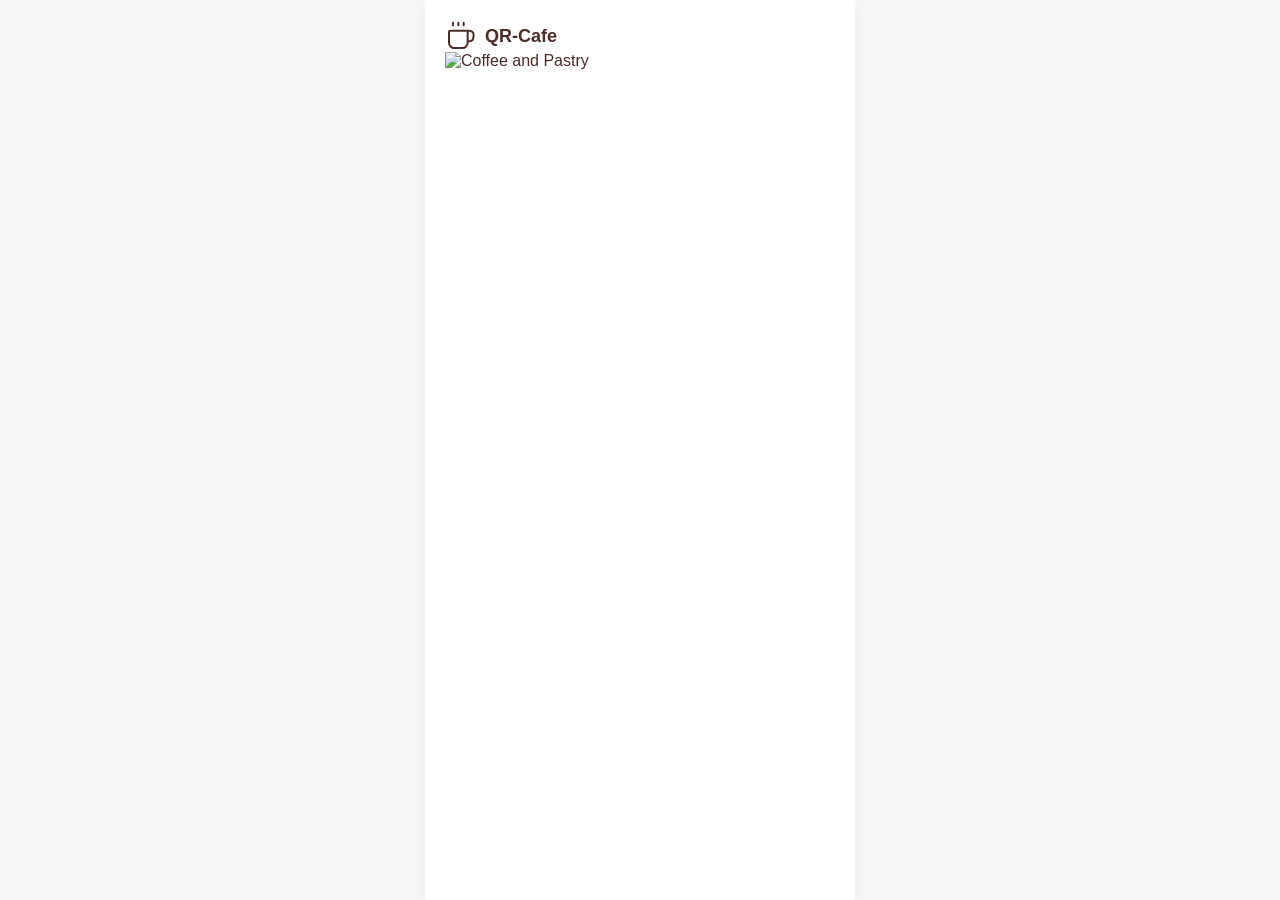
==== index.html @ 5e26c2ff "menambah index.html" ====
<!DOCTYPE html>
<html lang="id">
<head>
  <meta charset="UTF-8">
  <meta name="viewport" content="width=device-width, initial-scale=1.0">
  <meta http-equiv="refresh" content="0; url=welcome.html">
  <title>QR-Cafe</title>
</head>
<body>
  <p>Jika halaman tidak mengalihkan secara otomatis, <a href="welcome.html">klik di sini</a>.</p>
</body>
</html>
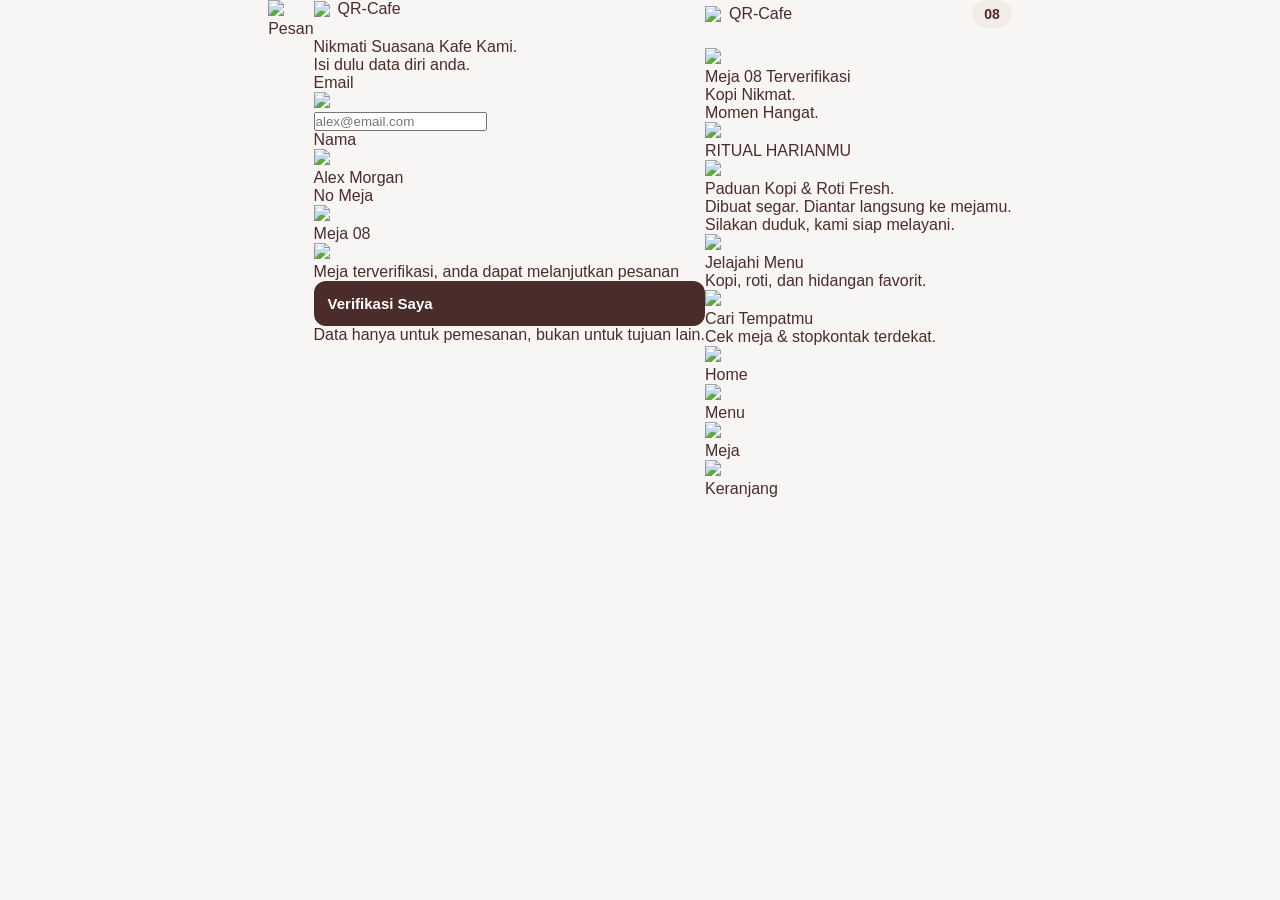
==== commit b2da573d: "Merancang Ulang" ====
--- a/index.html
+++ b/index.html
@@ -1,12 +1,85 @@
-<!DOCTYPE html>
-<html lang="id">
+
+    <!DOCTYPE html>
+<html>
 <head>
-  <meta charset="UTF-8">
-  <meta name="viewport" content="width=device-width, initial-scale=1.0">
-  <meta http-equiv="refresh" content="0; url=welcome.html">
-  <title>QR-Cafe</title>
+<meta name="viewport" content="width=device-width, initial-scale=1"/>
+<meta charset="utf-8" />
+<link rel="stylesheet" href="globals.css">
+<link rel="stylesheet" href="style.css">
 </head>
 <body>
-  <p>Jika halaman tidak mengalihkan secara otomatis, <a href="welcome.html">klik di sini</a>.</p>
+<div class="welcome" ><img class="welcome-content" src="img/welcome-content.png" />
+<div class="order-button" ><div class="button-label" >Pesan</div></div></div>
 </body>
 </html>
+
+
+    <!DOCTYPE html>
+<html>
+<head>
+<meta name="viewport" content="width=device-width, initial-scale=1"/>
+<meta charset="utf-8" />
+<link rel="stylesheet" href="globals.css">
+<link rel="stylesheet" href="style.css">
+</head>
+<body>
+<div class="login-and" ><div class="verification-content" ><header class="header" ><div class="brand" ><img class="coffee-mark" src="img/coffee-mark.svg" />
+<div class="app-logo" >QR-Cafe</div></div></header>
+<div class="div" ><div class="title" >Nikmati Suasana Kafe Kami.</div>
+<p class="description" >Isi dulu data diri anda.</p></div>
+<div class="div-2" ><div class="div" ><label class="field-label" for="input-1">Email</label>
+<div class="input" ><div class="vector-wrapper" ><img class="vector" src="img/vector.svg" /></div>
+<input class="value" placeholder="alex@email.com" type="email" id="input-1" /></div></div>
+<div class="div" ><div class="field-label" >Nama</div>
+<div class="input" ><div class="vector-wrapper" ><img class="img" src="img/image.svg" /></div>
+<div class="text-wrapper" >Alex Morgan</div></div></div>
+<div class="div" ><div class="field-label" >No Meja</div>
+<div class="input-2" ><div class="vector-wrapper" ><img class="vector-2" src="img/vector-2.svg" /></div>
+<div class="text-wrapper" >Meja 08</div></div></div></div>
+<div class="table-note" ><div class="circle-check" ><img class="vector-3" src="img/vector-3.svg" /></div>
+<p class="supporting-message" >Meja terverifikasi, anda dapat melanjutkan pesanan</p></div></div>
+<div class="div-2" ><div class="primary-action" ><div class="action-label" >Verifikasi Saya</div></div>
+<p class="privacy-note" >Data hanya untuk pemesanan, bukan untuk tujuan lain.</p></div></div>
+</body>
+</html>
+
+
+    <!DOCTYPE html>
+<html>
+<head>
+<meta name="viewport" content="width=device-width, initial-scale=1"/>
+<meta charset="utf-8" />
+<link rel="stylesheet" href="globals.css">
+<link rel="stylesheet" href="style.css">
+</head>
+<body>
+<div class="home-landing" ><div class="home-content" ><header class="header" ><div class="brand" ><img class="coffee-mark" src="img/coffee-mark.svg" />
+<div class="app-logo" >QR-Cafe</div></div>
+<div class="table-badge" ><div class="table" >08</div></div></header>
+<div class="div" ><div class="status-badge" ><div class="check" ><img class="vector" src="img/vector-4.svg" /></div>
+<div class="status" >Meja 08 Terverifikasi</div></div>
+<div class="title" >Kopi Nikmat. <br/>Momen Hangat.</div></div>
+<div class="hero-promo-banner" ><img class="coffee-and-pastry" src="img/coffee-and-pastry.png" />
+<div class="promo-message" ><div class="promo-heading" ><div class="eyebrow" >RITUAL HARIANMU</div>
+<div class="arrow-up-right" ><img class="img" src="img/vector-6.svg" /></div></div>
+<p class="offer-title" >Paduan Kopi &amp; Roti Fresh.</p>
+<p class="offer-detail" >Dibuat segar. Diantar langsung ke mejamu.</p></div></div>
+<div class="div" ><p class="section-title" >Silakan duduk, kami siap melayani.</p>
+<div class="feature-cards" ><div class="quick-feature" ><div class="vector-wrapper" ><img class="vector-2" src="img/vector.svg" /></div>
+<div class="text-wrapper" >Jelajahi Menu</div>
+<p class="description" >Kopi, roti, dan hidangan favorit.</p></div>
+<div class="quick-feature" ><div class="vector-wrapper" ><img class="vector-3" src="img/vector-2.svg" /></div>
+<div class="text-wrapper" >Cari Tempatmu</div>
+<p class="description" >Cek meja &amp; stopkontak terdekat.</p></div></div></div></div>
+<div class="navigation" ><div class="navigation-item" ><div class="img-wrapper" ><img class="vector-4" src="img/image.svg" /></div>
+<div class="label" >Home</div></div>
+<div class="navigation-item" ><div class="img-wrapper" ><img class="vector-4" src="img/vector-7.svg" /></div>
+<div class="label-2" >Menu</div></div>
+<div class="navigation-item" ><div class="img-wrapper" ><img class="vector-5" src="img/vector-3.svg" /></div>
+<div class="label-2" >Meja</div></div>
+<div class="navigation-item" ><div class="img-wrapper" ><img class="vector-4" src="img/vector-5.svg" /></div>
+<div class="label-2" >Keranjang</div></div></div></div>
+</body>
+</html>
+
+
--- a/style.css
+++ b/style.css
@@ -0,0 +1,422 @@
+/* ==========================================================================
+   1. RESET & BASE STYLES
+   ========================================================================== */
+* {
+  box-sizing: border-box;
+  margin: 0;
+  padding: 0;
+}
+
+body {
+  font-family: 'Inter', -apple-system, BlinkMacSystemFont, "Segoe UI", Roboto, Helvetica, Arial, sans-serif;
+  background-color: #F8F6F4;
+  color: #4A2C2A;
+  display: flex;
+  justify-content: center;
+  align-items: flex-start;
+  min-height: 100vh;
+  padding: 0;
+}
+
+/* Container utama berukuran mobile/responsive */
+.welcome-container,
+.login-container,
+.menu-catalog,
+.product-customization-sheet,
+.seat-and-outlet-map,
+.checkout-container,
+.order-confirmation {
+  width: 100%;
+  max-width: 430px;
+  background-color: #FFFFFF;
+  min-height: 100vh;
+  padding: 20px;
+  position: relative;
+  box-shadow: 0 4px 20px rgba(0, 0, 0, 0.05);
+  display: flex;
+  flex-direction: column;
+}
+
+/* ==========================================================================
+   2. HEADER & BRANDING
+   ========================================================================== */
+.header {
+  display: flex;
+  justify-content: space-between;
+  align-items: center;
+  margin-bottom: 20px;
+}
+
+.brand {
+  display: flex;
+  align-items: center;
+  gap: 8px;
+}
+
+.brand-title,
+.brand-text {
+  font-size: 18px;
+  font-weight: 700;
+  color: #4A2C2A;
+}
+
+.table-badge {
+  background-color: #F2ECE7;
+  padding: 6px 12px;
+  border-radius: 20px;
+  font-weight: 700;
+  font-size: 14px;
+  color: #4A2C2A;
+}
+
+/* ==========================================================================
+   3. INTRODUCTION & HEADING
+   ========================================================================== */
+.introduction {
+  margin-bottom: 20px;
+}
+
+.intro-title,
+.intro-heading {
+  font-size: 22px;
+  font-weight: 700;
+  color: #4A2C2A;
+  margin-bottom: 4px;
+  display: block;
+}
+
+.intro-subtitle,
+.intro-subheading {
+  font-size: 14px;
+  font-weight: 400;
+  color: #756C65;
+  margin: 0;
+  line-height: 1.4;
+}
+
+/* ==========================================================================
+   4. FILTER TAGS & CATEGORIES
+   ========================================================================== */
+.dietary-filters {
+  display: flex;
+  gap: 8px;
+  margin-bottom: 24px;
+  overflow-x: auto;
+  padding-bottom: 4px;
+}
+
+.dietary-tag {
+  background-color: #F8F6F4;
+  padding: 8px 16px;
+  border-radius: 20px;
+  font-size: 13px;
+  font-weight: 500;
+  color: #756C65;
+  cursor: pointer;
+  white-space: nowrap;
+}
+
+.dietary-tag.active {
+  background-color: #4A2C2A;
+  color: #FFFFFF;
+}
+
+/* ==========================================================================
+   5. MENU CATALOG & PRODUCT CARDS
+   ========================================================================== */
+.section-heading {
+  display: flex;
+  justify-content: space-between;
+  align-items: center;
+  margin-bottom: 16px;
+}
+
+.heading-title {
+  font-size: 18px;
+  font-weight: 700;
+  color: #4A2C2A;
+  margin: 0;
+}
+
+.heading-count {
+  font-size: 13px;
+  color: #756C65;
+}
+
+.product-grid {
+  display: flex;
+  flex-direction: column;
+  gap: 16px;
+}
+
+.product-row {
+  display: flex;
+  gap: 16px;
+}
+
+.product-card {
+  flex: 1;
+  background-color: #FFFFFF;
+  border: 1px solid #EFEAE6;
+  border-radius: 16px;
+  padding: 12px;
+  display: flex;
+  flex-direction: column;
+  justify-content: space-between;
+}
+
+.product-image {
+  width: 100%;
+  height: 110px;
+  object-fit: cover;
+  border-radius: 12px;
+  margin-bottom: 8px;
+}
+
+.product-title {
+  font-size: 14px;
+  font-weight: 700;
+  color: #4A2C2A;
+  display: block;
+}
+
+.product-desc {
+  font-size: 12px;
+  color: #756C65;
+  display: block;
+  margin-bottom: 12px;
+}
+
+.purchase-row {
+  display: flex;
+  justify-content: space-between;
+  align-items: center;
+}
+
+.product-price {
+  font-size: 14px;
+  font-weight: 700;
+  color: #4A2C2A;
+}
+
+.add-btn {
+  background-color: #4A2C2A;
+  color: #FFFFFF;
+  padding: 6px 12px;
+  border-radius: 12px;
+  font-size: 12px;
+  font-weight: 600;
+  cursor: pointer;
+}
+
+/* ==========================================================================
+   6. SEAT & OUTLET MAP (FLOORPLAN)
+   ========================================================================== */
+.map-legend {
+  display: flex;
+  gap: 16px;
+  margin-bottom: 16px;
+  font-size: 12px;
+  color: #756C65;
+  align-items: center;
+}
+
+.legend-item {
+  display: flex;
+  align-items: center;
+  gap: 6px;
+}
+
+.legend-dot {
+  width: 10px;
+  height: 10px;
+  border-radius: 50%;
+  display: inline-block;
+}
+
+.available-dot { background-color: #66B715; }
+.occupied-dot { background-color: #D93838; }
+
+.floorplan {
+  background-color: #F8F6F4;
+  border-radius: 16px;
+  padding: 20px;
+  margin-bottom: 20px;
+  position: relative;
+}
+
+.coffee-bar {
+  background-color: #E6DFD8;
+  padding: 10px;
+  text-align: center;
+  border-radius: 8px;
+  font-size: 11px;
+  font-weight: 700;
+  letter-spacing: 0.5px;
+  color: #756C65;
+  margin-bottom: 24px;
+}
+
+.table-row {
+  display: flex;
+  justify-content: space-around;
+  margin-bottom: 20px;
+}
+
+.cafe-table {
+  display: flex;
+  align-items: center;
+  gap: 4px;
+}
+
+.table-select {
+  width: 40px;
+  height: 40px;
+  border-radius: 8px;
+  display: flex;
+  justify-content: center;
+  align-items: center;
+  font-weight: 700;
+  font-size: 13px;
+}
+
+.table-select.available { background-color: #E2F3D4; color: #38660C; }
+.table-select.occupied { background-color: #FCDCDC; color: #9E1F1F; }
+.table-select.selected { background-color: #4A2C2A; color: #FFFFFF; }
+
+.chair {
+  width: 6px;
+  height: 18px;
+  background-color: #D3C9BE;
+  border-radius: 3px;
+  display: inline-block;
+}
+
+.entrance-text {
+  display: block;
+  text-align: center;
+  font-size: 11px;
+  font-weight: 700;
+  color: #A39990;
+  margin-top: 16px;
+}
+
+/* ==========================================================================
+   7. RECEIPT & ORDER CONFIRMATION
+   ========================================================================== */
+.order-success {
+  text-align: center;
+  margin: 20px 0;
+}
+
+.success-icon {
+  margin-bottom: 12px;
+}
+
+.success-title {
+  font-size: 18px;
+  font-weight: 700;
+  color: #4A2C2A;
+  margin-bottom: 4px;
+}
+
+.success-subtitle {
+  font-size: 13px;
+  color: #756C65;
+}
+
+.receipt {
+  background-color: #F8F6F4;
+  border-radius: 16px;
+  padding: 16px;
+  margin-bottom: 20px;
+}
+
+.receipt-heading {
+  display: flex;
+  justify-content: space-between;
+  align-items: center;
+}
+
+.receipt-title {
+  font-weight: 700;
+  font-size: 14px;
+}
+
+.order-id {
+  font-size: 12px;
+  color: #756C65;
+  display: block;
+}
+
+.divider {
+  height: 1px;
+  background-color: #E6DFD8;
+  margin: 12px 0;
+}
+
+.price-line {
+  display: flex;
+  justify-content: space-between;
+  font-size: 13px;
+  margin-bottom: 8px;
+}
+
+.total-label { font-weight: 700; font-size: 15px; }
+.total-value { font-weight: 700; font-size: 15px; color: #4A2C2A; }
+
+.preparation-note {
+  display: flex;
+  align-items: center;
+  gap: 8px;
+  background-color: #FFF9F2;
+  border: 1px solid #FFE2C2;
+  padding: 12px;
+  border-radius: 12px;
+  font-size: 12px;
+  color: #8A5A2B;
+  margin-bottom: 20px;
+}
+
+/* ==========================================================================
+   8. BUTTONS & NAVIGATION BAR
+   ========================================================================== */
+.primary-action,
+.submit-btn {
+  width: 100%;
+  background-color: #4A2C2A;
+  color: #FFFFFF;
+  border: none;
+  padding: 14px;
+  border-radius: 12px;
+  font-weight: 700;
+  font-size: 15px;
+  cursor: pointer;
+  margin-top: auto;
+}
+
+.navigation-bar {
+  position: sticky;
+  bottom: 0;
+  background-color: #FFFFFF;
+  border-top: 1px solid #EFEAE6;
+  display: flex;
+  justify-content: space-around;
+  padding: 12px 0;
+  margin-top: auto;
+}
+
+.nav-item {
+  display: flex;
+  flex-direction: column;
+  align-items: center;
+  gap: 4px;
+  font-size: 11px;
+  color: #756C65;
+  cursor: pointer;
+}
+
+.nav-item.active {
+  color: #4A2C2A;
+  font-weight: 700;
+}
--- a/style.css
+++ b/style.css
@@ -0,0 +1,422 @@
+/* ==========================================================================
+   1. RESET & BASE STYLES
+   ========================================================================== */
+* {
+  box-sizing: border-box;
+  margin: 0;
+  padding: 0;
+}
+
+body {
+  font-family: 'Inter', -apple-system, BlinkMacSystemFont, "Segoe UI", Roboto, Helvetica, Arial, sans-serif;
+  background-color: #F8F6F4;
+  color: #4A2C2A;
+  display: flex;
+  justify-content: center;
+  align-items: flex-start;
+  min-height: 100vh;
+  padding: 0;
+}
+
+/* Container utama berukuran mobile/responsive */
+.welcome-container,
+.login-container,
+.menu-catalog,
+.product-customization-sheet,
+.seat-and-outlet-map,
+.checkout-container,
+.order-confirmation {
+  width: 100%;
+  max-width: 430px;
+  background-color: #FFFFFF;
+  min-height: 100vh;
+  padding: 20px;
+  position: relative;
+  box-shadow: 0 4px 20px rgba(0, 0, 0, 0.05);
+  display: flex;
+  flex-direction: column;
+}
+
+/* ==========================================================================
+   2. HEADER & BRANDING
+   ========================================================================== */
+.header {
+  display: flex;
+  justify-content: space-between;
+  align-items: center;
+  margin-bottom: 20px;
+}
+
+.brand {
+  display: flex;
+  align-items: center;
+  gap: 8px;
+}
+
+.brand-title,
+.brand-text {
+  font-size: 18px;
+  font-weight: 700;
+  color: #4A2C2A;
+}
+
+.table-badge {
+  background-color: #F2ECE7;
+  padding: 6px 12px;
+  border-radius: 20px;
+  font-weight: 700;
+  font-size: 14px;
+  color: #4A2C2A;
+}
+
+/* ==========================================================================
+   3. INTRODUCTION & HEADING
+   ========================================================================== */
+.introduction {
+  margin-bottom: 20px;
+}
+
+.intro-title,
+.intro-heading {
+  font-size: 22px;
+  font-weight: 700;
+  color: #4A2C2A;
+  margin-bottom: 4px;
+  display: block;
+}
+
+.intro-subtitle,
+.intro-subheading {
+  font-size: 14px;
+  font-weight: 400;
+  color: #756C65;
+  margin: 0;
+  line-height: 1.4;
+}
+
+/* ==========================================================================
+   4. FILTER TAGS & CATEGORIES
+   ========================================================================== */
+.dietary-filters {
+  display: flex;
+  gap: 8px;
+  margin-bottom: 24px;
+  overflow-x: auto;
+  padding-bottom: 4px;
+}
+
+.dietary-tag {
+  background-color: #F8F6F4;
+  padding: 8px 16px;
+  border-radius: 20px;
+  font-size: 13px;
+  font-weight: 500;
+  color: #756C65;
+  cursor: pointer;
+  white-space: nowrap;
+}
+
+.dietary-tag.active {
+  background-color: #4A2C2A;
+  color: #FFFFFF;
+}
+
+/* ==========================================================================
+   5. MENU CATALOG & PRODUCT CARDS
+   ========================================================================== */
+.section-heading {
+  display: flex;
+  justify-content: space-between;
+  align-items: center;
+  margin-bottom: 16px;
+}
+
+.heading-title {
+  font-size: 18px;
+  font-weight: 700;
+  color: #4A2C2A;
+  margin: 0;
+}
+
+.heading-count {
+  font-size: 13px;
+  color: #756C65;
+}
+
+.product-grid {
+  display: flex;
+  flex-direction: column;
+  gap: 16px;
+}
+
+.product-row {
+  display: flex;
+  gap: 16px;
+}
+
+.product-card {
+  flex: 1;
+  background-color: #FFFFFF;
+  border: 1px solid #EFEAE6;
+  border-radius: 16px;
+  padding: 12px;
+  display: flex;
+  flex-direction: column;
+  justify-content: space-between;
+}
+
+.product-image {
+  width: 100%;
+  height: 110px;
+  object-fit: cover;
+  border-radius: 12px;
+  margin-bottom: 8px;
+}
+
+.product-title {
+  font-size: 14px;
+  font-weight: 700;
+  color: #4A2C2A;
+  display: block;
+}
+
+.product-desc {
+  font-size: 12px;
+  color: #756C65;
+  display: block;
+  margin-bottom: 12px;
+}
+
+.purchase-row {
+  display: flex;
+  justify-content: space-between;
+  align-items: center;
+}
+
+.product-price {
+  font-size: 14px;
+  font-weight: 700;
+  color: #4A2C2A;
+}
+
+.add-btn {
+  background-color: #4A2C2A;
+  color: #FFFFFF;
+  padding: 6px 12px;
+  border-radius: 12px;
+  font-size: 12px;
+  font-weight: 600;
+  cursor: pointer;
+}
+
+/* ==========================================================================
+   6. SEAT & OUTLET MAP (FLOORPLAN)
+   ========================================================================== */
+.map-legend {
+  display: flex;
+  gap: 16px;
+  margin-bottom: 16px;
+  font-size: 12px;
+  color: #756C65;
+  align-items: center;
+}
+
+.legend-item {
+  display: flex;
+  align-items: center;
+  gap: 6px;
+}
+
+.legend-dot {
+  width: 10px;
+  height: 10px;
+  border-radius: 50%;
+  display: inline-block;
+}
+
+.available-dot { background-color: #66B715; }
+.occupied-dot { background-color: #D93838; }
+
+.floorplan {
+  background-color: #F8F6F4;
+  border-radius: 16px;
+  padding: 20px;
+  margin-bottom: 20px;
+  position: relative;
+}
+
+.coffee-bar {
+  background-color: #E6DFD8;
+  padding: 10px;
+  text-align: center;
+  border-radius: 8px;
+  font-size: 11px;
+  font-weight: 700;
+  letter-spacing: 0.5px;
+  color: #756C65;
+  margin-bottom: 24px;
+}
+
+.table-row {
+  display: flex;
+  justify-content: space-around;
+  margin-bottom: 20px;
+}
+
+.cafe-table {
+  display: flex;
+  align-items: center;
+  gap: 4px;
+}
+
+.table-select {
+  width: 40px;
+  height: 40px;
+  border-radius: 8px;
+  display: flex;
+  justify-content: center;
+  align-items: center;
+  font-weight: 700;
+  font-size: 13px;
+}
+
+.table-select.available { background-color: #E2F3D4; color: #38660C; }
+.table-select.occupied { background-color: #FCDCDC; color: #9E1F1F; }
+.table-select.selected { background-color: #4A2C2A; color: #FFFFFF; }
+
+.chair {
+  width: 6px;
+  height: 18px;
+  background-color: #D3C9BE;
+  border-radius: 3px;
+  display: inline-block;
+}
+
+.entrance-text {
+  display: block;
+  text-align: center;
+  font-size: 11px;
+  font-weight: 700;
+  color: #A39990;
+  margin-top: 16px;
+}
+
+/* ==========================================================================
+   7. RECEIPT & ORDER CONFIRMATION
+   ========================================================================== */
+.order-success {
+  text-align: center;
+  margin: 20px 0;
+}
+
+.success-icon {
+  margin-bottom: 12px;
+}
+
+.success-title {
+  font-size: 18px;
+  font-weight: 700;
+  color: #4A2C2A;
+  margin-bottom: 4px;
+}
+
+.success-subtitle {
+  font-size: 13px;
+  color: #756C65;
+}
+
+.receipt {
+  background-color: #F8F6F4;
+  border-radius: 16px;
+  padding: 16px;
+  margin-bottom: 20px;
+}
+
+.receipt-heading {
+  display: flex;
+  justify-content: space-between;
+  align-items: center;
+}
+
+.receipt-title {
+  font-weight: 700;
+  font-size: 14px;
+}
+
+.order-id {
+  font-size: 12px;
+  color: #756C65;
+  display: block;
+}
+
+.divider {
+  height: 1px;
+  background-color: #E6DFD8;
+  margin: 12px 0;
+}
+
+.price-line {
+  display: flex;
+  justify-content: space-between;
+  font-size: 13px;
+  margin-bottom: 8px;
+}
+
+.total-label { font-weight: 700; font-size: 15px; }
+.total-value { font-weight: 700; font-size: 15px; color: #4A2C2A; }
+
+.preparation-note {
+  display: flex;
+  align-items: center;
+  gap: 8px;
+  background-color: #FFF9F2;
+  border: 1px solid #FFE2C2;
+  padding: 12px;
+  border-radius: 12px;
+  font-size: 12px;
+  color: #8A5A2B;
+  margin-bottom: 20px;
+}
+
+/* ==========================================================================
+   8. BUTTONS & NAVIGATION BAR
+   ========================================================================== */
+.primary-action,
+.submit-btn {
+  width: 100%;
+  background-color: #4A2C2A;
+  color: #FFFFFF;
+  border: none;
+  padding: 14px;
+  border-radius: 12px;
+  font-weight: 700;
+  font-size: 15px;
+  cursor: pointer;
+  margin-top: auto;
+}
+
+.navigation-bar {
+  position: sticky;
+  bottom: 0;
+  background-color: #FFFFFF;
+  border-top: 1px solid #EFEAE6;
+  display: flex;
+  justify-content: space-around;
+  padding: 12px 0;
+  margin-top: auto;
+}
+
+.nav-item {
+  display: flex;
+  flex-direction: column;
+  align-items: center;
+  gap: 4px;
+  font-size: 11px;
+  color: #756C65;
+  cursor: pointer;
+}
+
+.nav-item.active {
+  color: #4A2C2A;
+  font-weight: 700;
+}
--- a/style.css
+++ b/style.css
@@ -0,0 +1,422 @@
+/* ==========================================================================
+   1. RESET & BASE STYLES
+   ========================================================================== */
+* {
+  box-sizing: border-box;
+  margin: 0;
+  padding: 0;
+}
+
+body {
+  font-family: 'Inter', -apple-system, BlinkMacSystemFont, "Segoe UI", Roboto, Helvetica, Arial, sans-serif;
+  background-color: #F8F6F4;
+  color: #4A2C2A;
+  display: flex;
+  justify-content: center;
+  align-items: flex-start;
+  min-height: 100vh;
+  padding: 0;
+}
+
+/* Container utama berukuran mobile/responsive */
+.welcome-container,
+.login-container,
+.menu-catalog,
+.product-customization-sheet,
+.seat-and-outlet-map,
+.checkout-container,
+.order-confirmation {
+  width: 100%;
+  max-width: 430px;
+  background-color: #FFFFFF;
+  min-height: 100vh;
+  padding: 20px;
+  position: relative;
+  box-shadow: 0 4px 20px rgba(0, 0, 0, 0.05);
+  display: flex;
+  flex-direction: column;
+}
+
+/* ==========================================================================
+   2. HEADER & BRANDING
+   ========================================================================== */
+.header {
+  display: flex;
+  justify-content: space-between;
+  align-items: center;
+  margin-bottom: 20px;
+}
+
+.brand {
+  display: flex;
+  align-items: center;
+  gap: 8px;
+}
+
+.brand-title,
+.brand-text {
+  font-size: 18px;
+  font-weight: 700;
+  color: #4A2C2A;
+}
+
+.table-badge {
+  background-color: #F2ECE7;
+  padding: 6px 12px;
+  border-radius: 20px;
+  font-weight: 700;
+  font-size: 14px;
+  color: #4A2C2A;
+}
+
+/* ==========================================================================
+   3. INTRODUCTION & HEADING
+   ========================================================================== */
+.introduction {
+  margin-bottom: 20px;
+}
+
+.intro-title,
+.intro-heading {
+  font-size: 22px;
+  font-weight: 700;
+  color: #4A2C2A;
+  margin-bottom: 4px;
+  display: block;
+}
+
+.intro-subtitle,
+.intro-subheading {
+  font-size: 14px;
+  font-weight: 400;
+  color: #756C65;
+  margin: 0;
+  line-height: 1.4;
+}
+
+/* ==========================================================================
+   4. FILTER TAGS & CATEGORIES
+   ========================================================================== */
+.dietary-filters {
+  display: flex;
+  gap: 8px;
+  margin-bottom: 24px;
+  overflow-x: auto;
+  padding-bottom: 4px;
+}
+
+.dietary-tag {
+  background-color: #F8F6F4;
+  padding: 8px 16px;
+  border-radius: 20px;
+  font-size: 13px;
+  font-weight: 500;
+  color: #756C65;
+  cursor: pointer;
+  white-space: nowrap;
+}
+
+.dietary-tag.active {
+  background-color: #4A2C2A;
+  color: #FFFFFF;
+}
+
+/* ==========================================================================
+   5. MENU CATALOG & PRODUCT CARDS
+   ========================================================================== */
+.section-heading {
+  display: flex;
+  justify-content: space-between;
+  align-items: center;
+  margin-bottom: 16px;
+}
+
+.heading-title {
+  font-size: 18px;
+  font-weight: 700;
+  color: #4A2C2A;
+  margin: 0;
+}
+
+.heading-count {
+  font-size: 13px;
+  color: #756C65;
+}
+
+.product-grid {
+  display: flex;
+  flex-direction: column;
+  gap: 16px;
+}
+
+.product-row {
+  display: flex;
+  gap: 16px;
+}
+
+.product-card {
+  flex: 1;
+  background-color: #FFFFFF;
+  border: 1px solid #EFEAE6;
+  border-radius: 16px;
+  padding: 12px;
+  display: flex;
+  flex-direction: column;
+  justify-content: space-between;
+}
+
+.product-image {
+  width: 100%;
+  height: 110px;
+  object-fit: cover;
+  border-radius: 12px;
+  margin-bottom: 8px;
+}
+
+.product-title {
+  font-size: 14px;
+  font-weight: 700;
+  color: #4A2C2A;
+  display: block;
+}
+
+.product-desc {
+  font-size: 12px;
+  color: #756C65;
+  display: block;
+  margin-bottom: 12px;
+}
+
+.purchase-row {
+  display: flex;
+  justify-content: space-between;
+  align-items: center;
+}
+
+.product-price {
+  font-size: 14px;
+  font-weight: 700;
+  color: #4A2C2A;
+}
+
+.add-btn {
+  background-color: #4A2C2A;
+  color: #FFFFFF;
+  padding: 6px 12px;
+  border-radius: 12px;
+  font-size: 12px;
+  font-weight: 600;
+  cursor: pointer;
+}
+
+/* ==========================================================================
+   6. SEAT & OUTLET MAP (FLOORPLAN)
+   ========================================================================== */
+.map-legend {
+  display: flex;
+  gap: 16px;
+  margin-bottom: 16px;
+  font-size: 12px;
+  color: #756C65;
+  align-items: center;
+}
+
+.legend-item {
+  display: flex;
+  align-items: center;
+  gap: 6px;
+}
+
+.legend-dot {
+  width: 10px;
+  height: 10px;
+  border-radius: 50%;
+  display: inline-block;
+}
+
+.available-dot { background-color: #66B715; }
+.occupied-dot { background-color: #D93838; }
+
+.floorplan {
+  background-color: #F8F6F4;
+  border-radius: 16px;
+  padding: 20px;
+  margin-bottom: 20px;
+  position: relative;
+}
+
+.coffee-bar {
+  background-color: #E6DFD8;
+  padding: 10px;
+  text-align: center;
+  border-radius: 8px;
+  font-size: 11px;
+  font-weight: 700;
+  letter-spacing: 0.5px;
+  color: #756C65;
+  margin-bottom: 24px;
+}
+
+.table-row {
+  display: flex;
+  justify-content: space-around;
+  margin-bottom: 20px;
+}
+
+.cafe-table {
+  display: flex;
+  align-items: center;
+  gap: 4px;
+}
+
+.table-select {
+  width: 40px;
+  height: 40px;
+  border-radius: 8px;
+  display: flex;
+  justify-content: center;
+  align-items: center;
+  font-weight: 700;
+  font-size: 13px;
+}
+
+.table-select.available { background-color: #E2F3D4; color: #38660C; }
+.table-select.occupied { background-color: #FCDCDC; color: #9E1F1F; }
+.table-select.selected { background-color: #4A2C2A; color: #FFFFFF; }
+
+.chair {
+  width: 6px;
+  height: 18px;
+  background-color: #D3C9BE;
+  border-radius: 3px;
+  display: inline-block;
+}
+
+.entrance-text {
+  display: block;
+  text-align: center;
+  font-size: 11px;
+  font-weight: 700;
+  color: #A39990;
+  margin-top: 16px;
+}
+
+/* ==========================================================================
+   7. RECEIPT & ORDER CONFIRMATION
+   ========================================================================== */
+.order-success {
+  text-align: center;
+  margin: 20px 0;
+}
+
+.success-icon {
+  margin-bottom: 12px;
+}
+
+.success-title {
+  font-size: 18px;
+  font-weight: 700;
+  color: #4A2C2A;
+  margin-bottom: 4px;
+}
+
+.success-subtitle {
+  font-size: 13px;
+  color: #756C65;
+}
+
+.receipt {
+  background-color: #F8F6F4;
+  border-radius: 16px;
+  padding: 16px;
+  margin-bottom: 20px;
+}
+
+.receipt-heading {
+  display: flex;
+  justify-content: space-between;
+  align-items: center;
+}
+
+.receipt-title {
+  font-weight: 700;
+  font-size: 14px;
+}
+
+.order-id {
+  font-size: 12px;
+  color: #756C65;
+  display: block;
+}
+
+.divider {
+  height: 1px;
+  background-color: #E6DFD8;
+  margin: 12px 0;
+}
+
+.price-line {
+  display: flex;
+  justify-content: space-between;
+  font-size: 13px;
+  margin-bottom: 8px;
+}
+
+.total-label { font-weight: 700; font-size: 15px; }
+.total-value { font-weight: 700; font-size: 15px; color: #4A2C2A; }
+
+.preparation-note {
+  display: flex;
+  align-items: center;
+  gap: 8px;
+  background-color: #FFF9F2;
+  border: 1px solid #FFE2C2;
+  padding: 12px;
+  border-radius: 12px;
+  font-size: 12px;
+  color: #8A5A2B;
+  margin-bottom: 20px;
+}
+
+/* ==========================================================================
+   8. BUTTONS & NAVIGATION BAR
+   ========================================================================== */
+.primary-action,
+.submit-btn {
+  width: 100%;
+  background-color: #4A2C2A;
+  color: #FFFFFF;
+  border: none;
+  padding: 14px;
+  border-radius: 12px;
+  font-weight: 700;
+  font-size: 15px;
+  cursor: pointer;
+  margin-top: auto;
+}
+
+.navigation-bar {
+  position: sticky;
+  bottom: 0;
+  background-color: #FFFFFF;
+  border-top: 1px solid #EFEAE6;
+  display: flex;
+  justify-content: space-around;
+  padding: 12px 0;
+  margin-top: auto;
+}
+
+.nav-item {
+  display: flex;
+  flex-direction: column;
+  align-items: center;
+  gap: 4px;
+  font-size: 11px;
+  color: #756C65;
+  cursor: pointer;
+}
+
+.nav-item.active {
+  color: #4A2C2A;
+  font-weight: 700;
+}
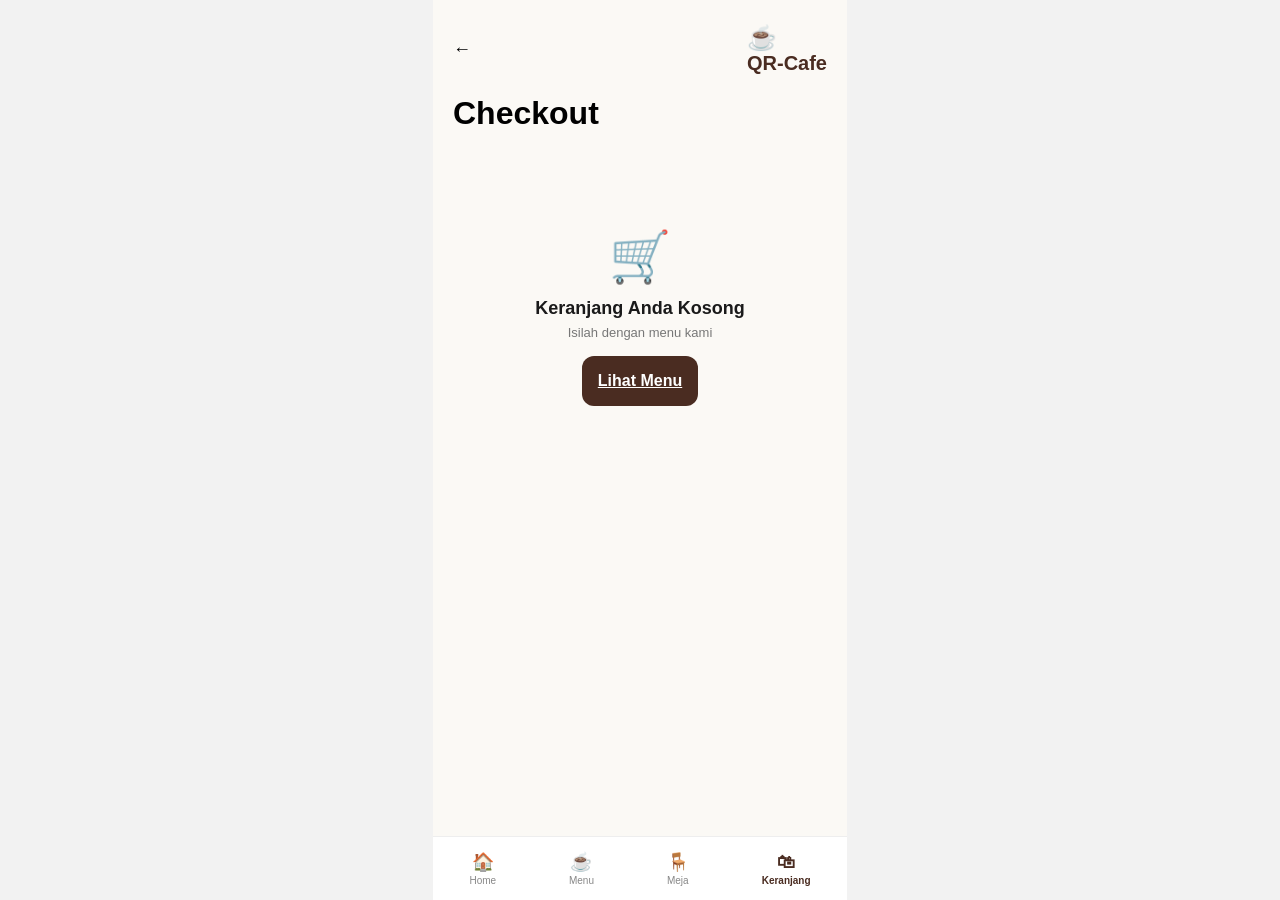
==== commit 33aee96c: "feat: update logika aplikasi dan data dinamis" ====
--- a/index.html
+++ b/index.html
@@ -1,85 +1,86 @@
+<!DOCTYPE html>
+<html lang="id">
+<head>
+  <meta charset="UTF-8">
+  <meta name="viewport" content="width=device-width, initial-scale=1.0">
+  <title>QR-Cafe - Checkout</title>
+  <link rel="stylesheet" href="style.css">
+</head>
+<body class="mobile-body">
+  <div class="mobile-container checkout-container">
+    <header class="top-bar">
+      <button class="back-link" onclick="history.back()">←</button>
+      <div class="brand inline">
+        <span class="logo-icon">☕</span>
+        <h2>QR-Cafe</h2>
+      </div>
+    </header>
 
-    <!DOCTYPE html>
-<html>
-<head>
-<meta name="viewport" content="width=device-width, initial-scale=1"/>
-<meta charset="utf-8" />
-<link rel="stylesheet" href="globals.css">
-<link rel="stylesheet" href="style.css">
-</head>
-<body>
-<div class="welcome" ><img class="welcome-content" src="img/welcome-content.png" />
-<div class="order-button" ><div class="button-label" >Pesan</div></div></div>
+    <main class="content-area">
+      <div class="checkout-header">
+        <div>
+          <h1>Checkout</h1>
+          <p class="subtitle" id="checkout-user-sub"></p>
+        </div>
+      </div>
+
+      <div id="cart-empty" class="empty-cart-state">
+        <div class="empty-icon">🛒</div>
+        <h3>Keranjang Anda Kosong</h3>
+        <p>Isilah dengan menu kami</p>
+        <a href="menucatalog.html" class="btn btn-primary margin-top-md">Lihat Menu</a>
+      </div>
+
+      <div id="cart-content" class="cart-filled-state" style="display: none;">
+        <div class="section-header">
+          <h3>Ringkasan Pesanan</h3>
+          <span class="item-count" id="cart-item-count">1 item</span>
+        </div>
+
+        <div class="order-list" id="order-list-container"></div>
+
+        <div class="promo-section">
+          <label>Kode Promo</label>
+          <div class="promo-input">
+            <input type="text" placeholder="Masukkan kode">
+            <button class="btn-claim">Klaim</button>
+          </div>
+        </div>
+
+        <div class="summary-breakdown">
+          <div class="summary-row total">
+            <span>Subtotal</span>
+            <span id="cart-subtotal">$0.00</span>
+          </div>
+        </div>
+
+        <button class="btn btn-primary btn-full flex-between-btn margin-top-lg" id="btn-checkout">
+          <span>Checkout</span>
+          <span id="checkout-total-btn">$0.00</span>
+        </button>
+      </div>
+    </main>
+
+    <nav class="bottom-nav">
+      <a href="homelanding.html" class="nav-item">
+        <span class="icon">🏠</span>
+        <span class="label">Home</span>
+      </a>
+      <a href="menucatalog.html" class="nav-item">
+        <span class="icon">☕</span>
+        <span class="label">Menu</span>
+      </a>
+      <a href="seatoutlet.html" class="nav-item">
+        <span class="icon">🪑</span>
+        <span class="label">Meja</span>
+      </a>
+      <a href="index.html" class="nav-item active">
+        <span class="icon">🛍</span>
+        <span class="label">Keranjang</span>
+      </a>
+    </nav>
+  </div>
+
+  <script src="script.js"></script>
 </body>
-</html>
-
-
-    <!DOCTYPE html>
-<html>
-<head>
-<meta name="viewport" content="width=device-width, initial-scale=1"/>
-<meta charset="utf-8" />
-<link rel="stylesheet" href="globals.css">
-<link rel="stylesheet" href="style.css">
-</head>
-<body>
-<div class="login-and" ><div class="verification-content" ><header class="header" ><div class="brand" ><img class="coffee-mark" src="img/coffee-mark.svg" />
-<div class="app-logo" >QR-Cafe</div></div></header>
-<div class="div" ><div class="title" >Nikmati Suasana Kafe Kami.</div>
-<p class="description" >Isi dulu data diri anda.</p></div>
-<div class="div-2" ><div class="div" ><label class="field-label" for="input-1">Email</label>
-<div class="input" ><div class="vector-wrapper" ><img class="vector" src="img/vector.svg" /></div>
-<input class="value" placeholder="alex@email.com" type="email" id="input-1" /></div></div>
-<div class="div" ><div class="field-label" >Nama</div>
-<div class="input" ><div class="vector-wrapper" ><img class="img" src="img/image.svg" /></div>
-<div class="text-wrapper" >Alex Morgan</div></div></div>
-<div class="div" ><div class="field-label" >No Meja</div>
-<div class="input-2" ><div class="vector-wrapper" ><img class="vector-2" src="img/vector-2.svg" /></div>
-<div class="text-wrapper" >Meja 08</div></div></div></div>
-<div class="table-note" ><div class="circle-check" ><img class="vector-3" src="img/vector-3.svg" /></div>
-<p class="supporting-message" >Meja terverifikasi, anda dapat melanjutkan pesanan</p></div></div>
-<div class="div-2" ><div class="primary-action" ><div class="action-label" >Verifikasi Saya</div></div>
-<p class="privacy-note" >Data hanya untuk pemesanan, bukan untuk tujuan lain.</p></div></div>
-</body>
-</html>
-
-
-    <!DOCTYPE html>
-<html>
-<head>
-<meta name="viewport" content="width=device-width, initial-scale=1"/>
-<meta charset="utf-8" />
-<link rel="stylesheet" href="globals.css">
-<link rel="stylesheet" href="style.css">
-</head>
-<body>
-<div class="home-landing" ><div class="home-content" ><header class="header" ><div class="brand" ><img class="coffee-mark" src="img/coffee-mark.svg" />
-<div class="app-logo" >QR-Cafe</div></div>
-<div class="table-badge" ><div class="table" >08</div></div></header>
-<div class="div" ><div class="status-badge" ><div class="check" ><img class="vector" src="img/vector-4.svg" /></div>
-<div class="status" >Meja 08 Terverifikasi</div></div>
-<div class="title" >Kopi Nikmat. <br/>Momen Hangat.</div></div>
-<div class="hero-promo-banner" ><img class="coffee-and-pastry" src="img/coffee-and-pastry.png" />
-<div class="promo-message" ><div class="promo-heading" ><div class="eyebrow" >RITUAL HARIANMU</div>
-<div class="arrow-up-right" ><img class="img" src="img/vector-6.svg" /></div></div>
-<p class="offer-title" >Paduan Kopi &amp; Roti Fresh.</p>
-<p class="offer-detail" >Dibuat segar. Diantar langsung ke mejamu.</p></div></div>
-<div class="div" ><p class="section-title" >Silakan duduk, kami siap melayani.</p>
-<div class="feature-cards" ><div class="quick-feature" ><div class="vector-wrapper" ><img class="vector-2" src="img/vector.svg" /></div>
-<div class="text-wrapper" >Jelajahi Menu</div>
-<p class="description" >Kopi, roti, dan hidangan favorit.</p></div>
-<div class="quick-feature" ><div class="vector-wrapper" ><img class="vector-3" src="img/vector-2.svg" /></div>
-<div class="text-wrapper" >Cari Tempatmu</div>
-<p class="description" >Cek meja &amp; stopkontak terdekat.</p></div></div></div></div>
-<div class="navigation" ><div class="navigation-item" ><div class="img-wrapper" ><img class="vector-4" src="img/image.svg" /></div>
-<div class="label" >Home</div></div>
-<div class="navigation-item" ><div class="img-wrapper" ><img class="vector-4" src="img/vector-7.svg" /></div>
-<div class="label-2" >Menu</div></div>
-<div class="navigation-item" ><div class="img-wrapper" ><img class="vector-5" src="img/vector-3.svg" /></div>
-<div class="label-2" >Meja</div></div>
-<div class="navigation-item" ><div class="img-wrapper" ><img class="vector-4" src="img/vector-5.svg" /></div>
-<div class="label-2" >Keranjang</div></div></div></div>
-</body>
-</html>
-
-
+</html>
--- a/style.css
+++ b/style.css
@@ -1,422 +1,791 @@
-/* ==========================================================================
-   1. RESET & BASE STYLES
-   ========================================================================== */
 * {
   box-sizing: border-box;
   margin: 0;
   padding: 0;
-}
-
-body {
-  font-family: 'Inter', -apple-system, BlinkMacSystemFont, "Segoe UI", Roboto, Helvetica, Arial, sans-serif;
-  background-color: #F8F6F4;
-  color: #4A2C2A;
+  font-family: -apple-system, BlinkMacSystemFont, "Segoe UI", Roboto, Helvetica, Arial, sans-serif;
+}
+
+body.mobile-body {
+  background-color: #f2f2f2;
   display: flex;
   justify-content: center;
-  align-items: flex-start;
   min-height: 100vh;
+}
+
+.mobile-container {
+  width: 100%;
+  max-width: 414px;
+  background-color: #fbf9f5;
+  min-height: 100vh;
+  padding: 24px 20px;
+  position: relative;
+  display: flex;
+  flex-direction: column;
+}
+
+.mobile-container.no-padding {
   padding: 0;
 }
 
-/* Container utama berukuran mobile/responsive */
-.welcome-container,
-.login-container,
-.menu-catalog,
-.product-customization-sheet,
-.seat-and-outlet-map,
-.checkout-container,
-.order-confirmation {
+.mobile-container.has-nav {
+  padding-bottom: 80px;
+}
+
+/* Header & Typography */
+.cafe-header {
+  display: flex;
+  align-items: center;
+  gap: 8px;
+  margin-bottom: 24px;
+}
+
+.logo-icon {
+  font-size: 24px;
+  color: #4a2c21;
+}
+
+.logo-title, .brand h2 {
+  font-size: 20px;
+  font-weight: 700;
+  color: #4a2c21;
+}
+
+.top-bar {
+  display: flex;
+  justify-content: space-between;
+  align-items: center;
+  margin-bottom: 20px;
+}
+
+.table-badge {
+  background-color: #ede8e1;
+  padding: 4px 10px;
+  border-radius: 6px;
+  font-weight: 600;
+  font-size: 14px;
+  color: #4a2c21;
+}
+
+/* Buttons */
+.btn {
+  border: none;
+  border-radius: 12px;
+  padding: 16px;
+  font-size: 16px;
+  font-weight: 600;
+  cursor: pointer;
+  text-align: center;
+}
+
+.btn-primary {
+  background-color: #4a2c21;
+  color: #ffffff;
+}
+
+.btn-dark {
+  background-color: #121212;
+  color: #ffffff;
+}
+
+.btn-full {
   width: 100%;
-  max-width: 430px;
-  background-color: #FFFFFF;
-  min-height: 100vh;
-  padding: 20px;
+  margin-top: auto;
+}
+
+.flex-between-btn {
+  display: flex;
+  justify-content: space-between;
+  align-items: center;
+}
+
+/* Screen 1 - Welcome */
+.hero-card {
   position: relative;
-  box-shadow: 0 4px 20px rgba(0, 0, 0, 0.05);
-  display: flex;
-  flex-direction: column;
-}
-
-/* ==========================================================================
-   2. HEADER & BRANDING
-   ========================================================================== */
-.header {
-  display: flex;
-  justify-content: space-between;
-  align-items: center;
-  margin-bottom: 20px;
-}
-
-.brand {
-  display: flex;
-  align-items: center;
-  gap: 8px;
-}
-
-.brand-title,
-.brand-text {
-  font-size: 18px;
-  font-weight: 700;
-  color: #4A2C2A;
-}
-
-.table-badge {
-  background-color: #F2ECE7;
+  border-radius: 20px;
+  overflow: hidden;
+  margin-bottom: 24px;
+}
+
+.hero-img {
+  width: 100%;
+  height: 280px;
+  object-fit: cover;
+  display: block;
+}
+
+.badge-overlay {
+  position: absolute;
+  bottom: 16px;
+  left: 16px;
+  background: rgba(255, 255, 255, 0.9);
   padding: 6px 12px;
   border-radius: 20px;
+  font-size: 12px;
+  font-weight: 600;
+}
+
+.welcome-text {
+  text-align: center;
+  margin-bottom: 24px;
+}
+
+.welcome-text h2 {
+  font-size: 22px;
+  color: #1a1a1a;
+  margin-bottom: 8px;
+}
+
+.welcome-text p {
+  color: #666;
+  font-size: 14px;
+}
+
+/* Screen 2 - Login / Form */
+.title-section h2 {
+  font-size: 24px;
+  margin-bottom: 6px;
+}
+
+.subtitle {
+  color: #666;
+  font-size: 14px;
+  margin-bottom: 20px;
+}
+
+.auth-form .form-group {
+  margin-bottom: 16px;
+}
+
+.auth-form label {
+  display: block;
+  font-size: 12px;
+  font-weight: 600;
+  margin-bottom: 6px;
+}
+
+.input-wrapper {
+  display: flex;
+  align-items: center;
+  background: #ffffff;
+  border: 1px solid #e5e5e5;
+  border-radius: 12px;
+  padding: 12px;
+}
+
+.input-wrapper.disabled {
+  background: #f3eee7;
+  border: none;
+}
+
+.input-wrapper input {
+  border: none;
+  outline: none;
+  width: 100%;
+  margin-left: 8px;
+  background: transparent;
+  font-size: 14px;
+}
+
+.status-info {
+  display: flex;
+  align-items: center;
+  gap: 8px;
+  font-size: 12px;
+  color: #666;
+  margin: 16px 0 24px 0;
+}
+
+.disclaimer {
+  text-align: center;
+  font-size: 11px;
+  color: #888;
+  margin-top: 12px;
+}
+
+/* Screen 3 - Home Landing */
+.status-pill {
+  display: inline-flex;
+  align-items: center;
+  gap: 6px;
+  background: #e8f5e9;
+  color: #2e7d32;
+  font-size: 12px;
+  padding: 6px 12px;
+  border-radius: 20px;
+  margin-bottom: 16px;
+}
+
+.main-heading {
+  font-size: 26px;
+  line-height: 1.2;
+  margin-bottom: 20px;
+}
+
+.feature-banner {
+  background: #ffffff;
+  border-radius: 16px;
+  overflow: hidden;
+  box-shadow: 0 2px 8px rgba(0,0,0,0.05);
+  margin-bottom: 20px;
+  cursor: pointer;
+}
+
+.feature-banner img {
+  width: 100%;
+  height: 150px;
+  object-fit: cover;
+}
+
+.banner-content {
+  padding: 16px;
+}
+
+.banner-content .tag {
+  font-size: 10px;
   font-weight: 700;
+  color: #666;
+  letter-spacing: 0.5px;
+}
+
+.banner-content h3 {
+  font-size: 16px;
+  margin: 4px 0;
+}
+
+.banner-content p {
+  font-size: 12px;
+  color: #666;
+}
+
+.action-cards {
+  display: grid;
+  grid-template-columns: 1fr 1fr;
+  gap: 12px;
+  margin-top: 12px;
+}
+
+.card-item {
+  background: #f3eee7;
+  padding: 16px;
+  border-radius: 16px;
+  cursor: pointer;
+}
+
+.card-item h4 {
   font-size: 14px;
-  color: #4A2C2A;
-}
-
-/* ==========================================================================
-   3. INTRODUCTION & HEADING
-   ========================================================================== */
-.introduction {
-  margin-bottom: 20px;
-}
-
-.intro-title,
-.intro-heading {
-  font-size: 22px;
-  font-weight: 700;
-  color: #4A2C2A;
-  margin-bottom: 4px;
-  display: block;
-}
-
-.intro-subtitle,
-.intro-subheading {
-  font-size: 14px;
-  font-weight: 400;
-  color: #756C65;
-  margin: 0;
-  line-height: 1.4;
-}
-
-/* ==========================================================================
-   4. FILTER TAGS & CATEGORIES
-   ========================================================================== */
-.dietary-filters {
+  margin: 8px 0 4px 0;
+}
+
+.card-item p {
+  font-size: 11px;
+  color: #666;
+}
+
+/* Screen 4 - Menu Catalog */
+.category-tabs {
   display: flex;
   gap: 8px;
-  margin-bottom: 24px;
-  overflow-x: auto;
-  padding-bottom: 4px;
-}
-
-.dietary-tag {
-  background-color: #F8F6F4;
+  margin: 16px 0;
+}
+
+.tab-btn {
+  border: none;
+  background: #ede8e1;
   padding: 8px 16px;
   border-radius: 20px;
-  font-size: 13px;
-  font-weight: 500;
-  color: #756C65;
-  cursor: pointer;
-  white-space: nowrap;
-}
-
-.dietary-tag.active {
-  background-color: #4A2C2A;
-  color: #FFFFFF;
-}
-
-/* ==========================================================================
-   5. MENU CATALOG & PRODUCT CARDS
-   ========================================================================== */
-.section-heading {
-  display: flex;
-  justify-content: space-between;
-  align-items: center;
-  margin-bottom: 16px;
-}
-
-.heading-title {
-  font-size: 18px;
-  font-weight: 700;
-  color: #4A2C2A;
-  margin: 0;
-}
-
-.heading-count {
-  font-size: 13px;
-  color: #756C65;
-}
-
-.product-grid {
-  display: flex;
-  flex-direction: column;
-  gap: 16px;
-}
-
-.product-row {
-  display: flex;
-  gap: 16px;
-}
-
-.product-card {
-  flex: 1;
-  background-color: #FFFFFF;
-  border: 1px solid #EFEAE6;
+  font-size: 12px;
+  cursor: pointer;
+}
+
+.tab-btn.active {
+  background: #4a2c21;
+  color: #ffffff;
+}
+
+.section-header {
+  display: flex;
+  justify-content: space-between;
+  align-items: center;
+  margin-bottom: 12px;
+}
+
+.menu-grid {
+  display: grid;
+  grid-template-columns: 1fr 1fr;
+  gap: 12px;
+}
+
+.menu-card {
+  background: #ffffff;
   border-radius: 16px;
-  padding: 12px;
-  display: flex;
-  flex-direction: column;
-  justify-content: space-between;
-}
-
-.product-image {
+  overflow: hidden;
+  box-shadow: 0 2px 6px rgba(0,0,0,0.04);
+}
+
+.menu-card img {
   width: 100%;
   height: 110px;
   object-fit: cover;
-  border-radius: 12px;
+}
+
+.card-body {
+  padding: 10px;
+}
+
+.card-body h4 {
+  font-size: 13px;
+}
+
+.card-body .desc {
+  font-size: 10px;
+  color: #888;
   margin-bottom: 8px;
 }
 
-.product-title {
-  font-size: 14px;
+.card-footer {
+  display: flex;
+  justify-content: space-between;
+  align-items: center;
+}
+
+.btn-add {
+  background: #4a2c21;
+  color: #fff;
+  border: none;
+  padding: 4px 8px;
+  border-radius: 6px;
+  font-size: 11px;
+  cursor: pointer;
+}
+
+/* Screen 5 - Custom Product */
+.product-header {
+  position: relative;
+  height: 250px;
+}
+
+.product-header img {
+  width: 100%;
+  height: 100%;
+  object-fit: cover;
+}
+
+.icon-btn {
+  position: absolute;
+  top: 16px;
+  width: 36px;
+  height: 36px;
+  border-radius: 50%;
+  border: none;
+  background: rgba(255, 255, 255, 0.8);
+  cursor: pointer;
+  font-size: 16px;
+}
+
+.back-btn { left: 16px; }
+.close-btn { right: 16px; }
+
+.product-details {
+  padding: 20px;
+}
+
+.title-row {
+  display: flex;
+  justify-content: space-between;
+  align-items: center;
+  margin-bottom: 8px;
+}
+
+.product-description {
+  font-size: 12px;
+  color: #666;
+  margin-bottom: 20px;
+}
+
+.option-group {
+  margin-bottom: 20px;
+}
+
+.group-title {
+  font-size: 13px;
+  font-weight: 600;
+  margin-bottom: 8px;
+  display: block;
+}
+
+.chip-options {
+  display: flex;
+  gap: 8px;
+}
+
+.chip {
+  flex: 1;
+  padding: 10px;
+  border: none;
+  background: #ede8e1;
+  border-radius: 8px;
+  font-size: 12px;
+  cursor: pointer;
+}
+
+.chip.active {
+  background: #4a2c21;
+  color: #fff;
+}
+
+.radio-list {
+  display: flex;
+  flex-direction: column;
+  gap: 8px;
+}
+
+.radio-item {
+  display: flex;
+  align-items: center;
+  padding: 12px;
+  border: 1px solid #e5e5e5;
+  border-radius: 10px;
+  background: #fff;
+  cursor: pointer;
+}
+
+.radio-item.selected {
+  background: #f3eee7;
+  border-color: #4a2c21;
+}
+
+.radio-text {
+  font-size: 13px;
+  margin-left: 10px;
+  flex-grow: 1;
+}
+
+.radio-meta {
+  font-size: 11px;
+  color: #777;
+}
+
+.notes-input {
+  width: 100%;
+  height: 80px;
+  border: 1px solid #e5e5e5;
+  border-radius: 10px;
+  padding: 10px;
+  font-size: 12px;
+  outline: none;
+}
+
+/* Screen 6 - Checkout */
+.checkout-header {
+  display: flex;
+  justify-content: space-between;
+  align-items: flex-start;
+  margin-bottom: 16px;
+}
+
+.order-list {
+  display: flex;
+  flex-direction: column;
+  gap: 12px;
+  margin-bottom: 20px;
+}
+
+.order-item {
+  display: flex;
+  align-items: center;
+  gap: 12px;
+}
+
+.order-item img {
+  width: 50px;
+  height: 50px;
+  border-radius: 8px;
+  object-fit: cover;
+}
+
+.item-info { flex-grow: 1; }
+.item-info h4 { font-size: 13px; }
+.item-info p { font-size: 11px; color: #777; }
+
+.item-action {
+  text-align: right;
+}
+
+.remove-btn {
+  display: block;
+  border: none;
+  background: none;
+  color: #999;
+  font-size: 10px;
+  cursor: pointer;
+  margin-top: 4px;
+}
+
+.promo-section {
+  margin-bottom: 20px;
+}
+
+.promo-input {
+  display: flex;
+  gap: 8px;
+  margin-top: 6px;
+}
+
+.promo-input input {
+  flex-grow: 1;
+  border: 1px solid #e5e5e5;
+  border-radius: 8px;
+  padding: 8px 12px;
+}
+
+.btn-claim {
+  background: #ede8e1;
+  border: none;
+  padding: 8px 16px;
+  border-radius: 8px;
+  cursor: pointer;
+}
+
+.summary-breakdown .summary-row {
+  display: flex;
+  justify-content: space-between;
+  font-size: 12px;
+  margin-bottom: 8px;
+}
+
+.summary-row.total {
+  font-size: 16px;
   font-weight: 700;
-  color: #4A2C2A;
-  display: block;
-}
-
-.product-desc {
-  font-size: 12px;
-  color: #756C65;
-  display: block;
+  margin-top: 8px;
+}
+
+/* Screen 7 - Order Confirmation */
+.center-content {
+  text-align: center;
+}
+
+.success-icon {
+  width: 60px;
+  height: 60px;
+  background: #76bc21;
+  color: #fff;
+  border-radius: 50%;
+  display: flex;
+  align-items: center;
+  justify-content: center;
+  font-size: 28px;
+  margin: 0 auto 16px auto;
+}
+
+.confirm-title {
+  font-size: 20px;
+  margin-bottom: 8px;
+}
+
+.confirm-sub {
+  font-size: 12px;
+  color: #777;
+  margin-bottom: 24px;
+}
+
+.receipt-card {
+  background: #fff;
+  border-radius: 16px;
+  padding: 16px;
+  text-align: left;
+  box-shadow: 0 2px 8px rgba(0,0,0,0.04);
+  margin-bottom: 20px;
+}
+
+.receipt-header {
+  display: flex;
+  justify-content: space-between;
+  border-bottom: 1px solid #eee;
+  padding-bottom: 12px;
   margin-bottom: 12px;
 }
 
-.purchase-row {
-  display: flex;
-  justify-content: space-between;
-  align-items: center;
-}
-
-.product-price {
-  font-size: 14px;
+.receipt-items .r-item {
+  display: flex;
+  justify-content: space-between;
+  font-size: 12px;
+  margin-bottom: 8px;
+}
+
+.receipt-footer {
+  display: flex;
+  justify-content: space-between;
+  border-top: 1px solid #eee;
+  padding-top: 12px;
+  margin-top: 12px;
   font-weight: 700;
-  color: #4A2C2A;
-}
-
-.add-btn {
-  background-color: #4A2C2A;
-  color: #FFFFFF;
-  padding: 6px 12px;
-  border-radius: 12px;
-  font-size: 12px;
-  font-weight: 600;
-  cursor: pointer;
-}
-
-/* ==========================================================================
-   6. SEAT & OUTLET MAP (FLOORPLAN)
-   ========================================================================== */
-.map-legend {
-  display: flex;
-  gap: 16px;
+}
+
+.wait-msg {
+  font-size: 12px;
+  color: #666;
+  margin-bottom: 20px;
+}
+
+/* Screen 8 - Seat Outlet Map */
+.legend-row {
+  display: flex;
+  gap: 12px;
+  font-size: 11px;
   margin-bottom: 16px;
-  font-size: 12px;
-  color: #756C65;
-  align-items: center;
-}
-
-.legend-item {
-  display: flex;
-  align-items: center;
-  gap: 6px;
-}
-
-.legend-dot {
-  width: 10px;
-  height: 10px;
+}
+
+.dot {
+  width: 8px;
+  height: 8px;
   border-radius: 50%;
   display: inline-block;
 }
 
-.available-dot { background-color: #66B715; }
-.occupied-dot { background-color: #D93838; }
-
-.floorplan {
-  background-color: #F8F6F4;
-  border-radius: 16px;
-  padding: 20px;
-  margin-bottom: 20px;
-  position: relative;
-}
-
-.coffee-bar {
-  background-color: #E6DFD8;
-  padding: 10px;
+.dot.green { background: #76bc21; }
+.dot.red { background: #e53935; }
+
+.map-card {
+  background: #f3eee7;
+  border-radius: 20px;
+  padding: 16px;
   text-align: center;
+  margin-bottom: 16px;
+}
+
+.bar-label, .entrance-label {
+  font-size: 10px;
+  font-weight: 700;
+  color: #888;
+  letter-spacing: 0.5px;
+  margin: 8px 0;
+}
+
+.seat-grid {
+  display: grid;
+  grid-template-columns: repeat(3, 1fr);
+  gap: 12px;
+  margin: 16px 0;
+}
+
+.seat-box {
+  background: #76bc21;
+  color: #fff;
   border-radius: 8px;
-  font-size: 11px;
-  font-weight: 700;
-  letter-spacing: 0.5px;
-  color: #756C65;
-  margin-bottom: 24px;
-}
-
-.table-row {
-  display: flex;
-  justify-content: space-around;
-  margin-bottom: 20px;
-}
-
-.cafe-table {
-  display: flex;
-  align-items: center;
-  gap: 4px;
-}
-
-.table-select {
-  width: 40px;
-  height: 40px;
-  border-radius: 8px;
-  display: flex;
-  justify-content: center;
-  align-items: center;
-  font-weight: 700;
-  font-size: 13px;
-}
-
-.table-select.available { background-color: #E2F3D4; color: #38660C; }
-.table-select.occupied { background-color: #FCDCDC; color: #9E1F1F; }
-.table-select.selected { background-color: #4A2C2A; color: #FFFFFF; }
-
-.chair {
-  width: 6px;
-  height: 18px;
-  background-color: #D3C9BE;
-  border-radius: 3px;
-  display: inline-block;
-}
-
-.entrance-text {
-  display: block;
-  text-align: center;
-  font-size: 11px;
-  font-weight: 700;
-  color: #A39990;
-  margin-top: 16px;
-}
-
-/* ==========================================================================
-   7. RECEIPT & ORDER CONFIRMATION
-   ========================================================================== */
-.order-success {
-  text-align: center;
-  margin: 20px 0;
-}
-
-.success-icon {
-  margin-bottom: 12px;
-}
-
-.success-title {
-  font-size: 18px;
-  font-weight: 700;
-  color: #4A2C2A;
-  margin-bottom: 4px;
-}
-
-.success-subtitle {
-  font-size: 13px;
-  color: #756C65;
-}
-
-.receipt {
-  background-color: #F8F6F4;
-  border-radius: 16px;
-  padding: 16px;
-  margin-bottom: 20px;
-}
-
-.receipt-heading {
-  display: flex;
-  justify-content: space-between;
-  align-items: center;
-}
-
-.receipt-title {
+  padding: 12px 0;
   font-weight: 700;
   font-size: 14px;
 }
 
-.order-id {
-  font-size: 12px;
-  color: #756C65;
+.seat-box.occupied { background: #e53935; }
+.seat-box.selected { background: #4a2c21; }
+
+.selected-table-info {
+  background: #f3eee7;
+  border-radius: 12px;
+  padding: 12px;
+  display: flex;
+  align-items: center;
+  gap: 12px;
+}
+
+.selected-table-info .info-text {
+  flex-grow: 1;
+}
+
+.selected-table-info h4 { font-size: 14px; }
+.selected-table-info p { font-size: 11px; color: #666; }
+
+/* Bottom Nav */
+.bottom-nav {
+  position: absolute;
+  bottom: 0;
+  left: 0;
+  right: 0;
+  height: 64px;
+  background: #ffffff;
+  border-top: 1px solid #eee;
+  display: flex;
+  justify-content: space-around;
+  align-items: center;
+}
+
+.nav-item {
+  display: flex;
+  flex-direction: column;
+  align-items: center;
+  text-decoration: none;
+  color: #888;
+  font-size: 10px;
+}
+
+.nav-item .icon { font-size: 18px; margin-bottom: 2px; }
+.nav-item.active { color: #4a2c21; font-weight: 700; }
+
+.btn-add {
+  background: #4a2c21;
+  color: #fff;
+  border: none;
+  padding: 6px 12px;
+  border-radius: 6px;
+  font-size: 11px;
+  cursor: pointer;
+  text-decoration: none;
+  display: inline-block;
+}
+
+/* Hilangkan underline dan atur style link kartu */
+a.card-item-link, a.feature-banner-link {
+  text-decoration: none;
+  color: inherit;
   display: block;
 }
 
-.divider {
-  height: 1px;
-  background-color: #E6DFD8;
-  margin: 12px 0;
-}
-
-.price-line {
-  display: flex;
-  justify-content: space-between;
+/* Styling Keranjang Kosong */
+.empty-cart-state {
+  display: flex;
+  flex-direction: column;
+  align-items: center;
+  justify-content: center;
+  text-align: center;
+  padding: 60px 20px;
+}
+
+.empty-icon {
+  font-size: 50px;
+  margin-bottom: 12px;
+}
+
+.empty-cart-state h3 {
+  font-size: 18px;
+  color: #1a1a1a;
+  margin-bottom: 6px;
+}
+
+.empty-cart-state p {
   font-size: 13px;
-  margin-bottom: 8px;
-}
-
-.total-label { font-weight: 700; font-size: 15px; }
-.total-value { font-weight: 700; font-size: 15px; color: #4A2C2A; }
-
-.preparation-note {
-  display: flex;
-  align-items: center;
-  gap: 8px;
-  background-color: #FFF9F2;
-  border: 1px solid #FFE2C2;
-  padding: 12px;
-  border-radius: 12px;
-  font-size: 12px;
-  color: #8A5A2B;
-  margin-bottom: 20px;
-}
-
-/* ==========================================================================
-   8. BUTTONS & NAVIGATION BAR
-   ========================================================================== */
-.primary-action,
-.submit-btn {
-  width: 100%;
-  background-color: #4A2C2A;
-  color: #FFFFFF;
-  border: none;
-  padding: 14px;
-  border-radius: 12px;
-  font-weight: 700;
-  font-size: 15px;
-  cursor: pointer;
-  margin-top: auto;
-}
-
-.navigation-bar {
-  position: sticky;
-  bottom: 0;
-  background-color: #FFFFFF;
-  border-top: 1px solid #EFEAE6;
-  display: flex;
-  justify-content: space-around;
-  padding: 12px 0;
-  margin-top: auto;
-}
-
-.nav-item {
-  display: flex;
-  flex-direction: column;
-  align-items: center;
-  gap: 4px;
-  font-size: 11px;
-  color: #756C65;
-  cursor: pointer;
-}
-
-.nav-item.active {
-  color: #4A2C2A;
-  font-weight: 700;
-}
+  color: #777;
+}
+
+.margin-top-md {
+  margin-top: 16px;
+}
+
+.margin-top-lg {
+  margin-top: 24px;
+}
+
+.back-link {
+  background: none;
+  border: none;
+  font-size: 18px;
+  cursor: pointer;
+}
+
+.menu-card {
+  background: #ffffff;
+  border-radius: 16px;
+  overflow: hidden;
+  box-shadow: 0 2px 6px rgba(0,0,0,0.04);
+  cursor: pointer;
+}
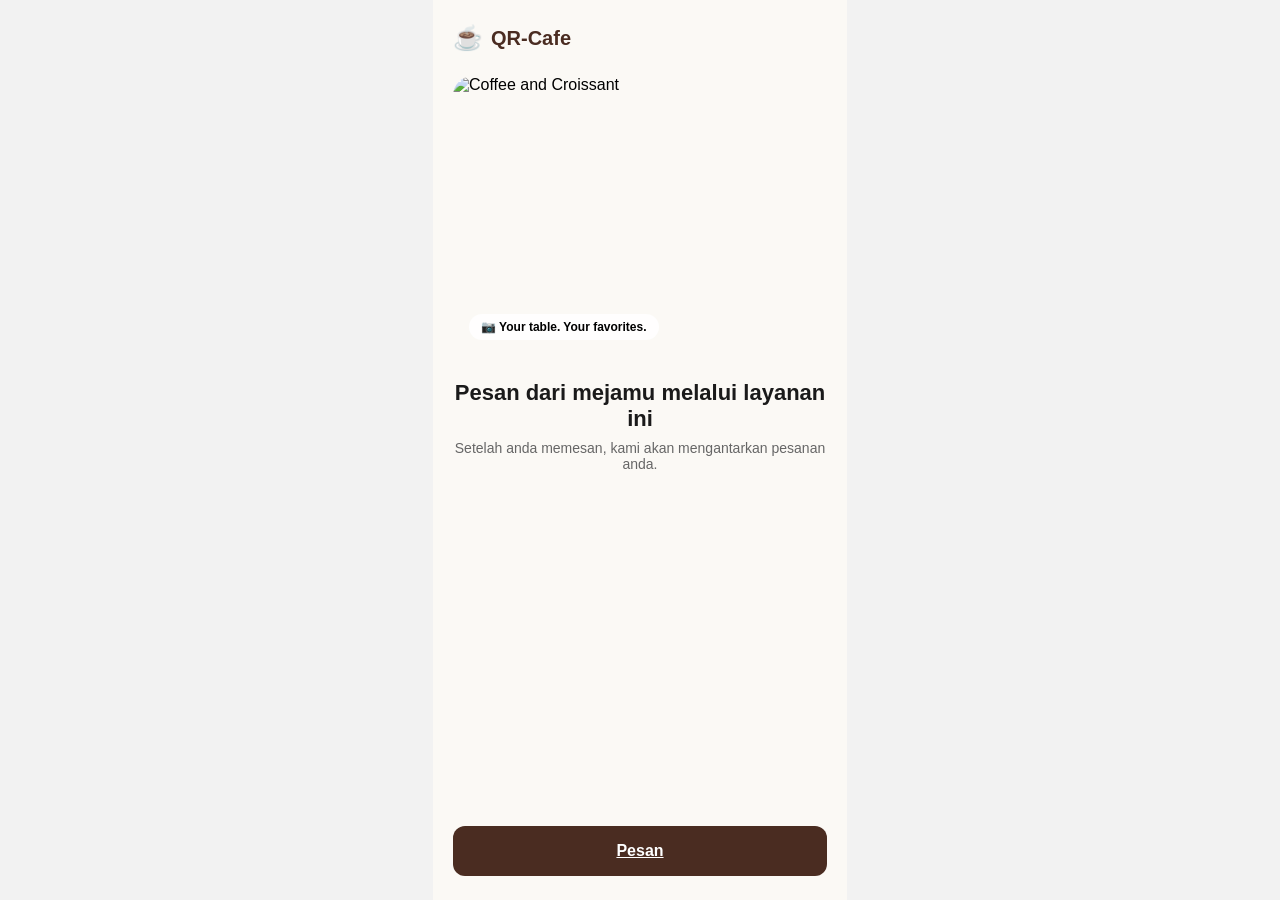
==== commit 4de93276: "fix: alur lengkap welcome ke login dan checkout dinamis" ====
--- a/index.html
+++ b/index.html
@@ -3,82 +3,29 @@
 <head>
   <meta charset="UTF-8">
   <meta name="viewport" content="width=device-width, initial-scale=1.0">
-  <title>QR-Cafe - Checkout</title>
+  <title>QR-Cafe - Welcome</title>
   <link rel="stylesheet" href="style.css">
 </head>
 <body class="mobile-body">
-  <div class="mobile-container checkout-container">
-    <header class="top-bar">
-      <button class="back-link" onclick="history.back()">←</button>
-      <div class="brand inline">
-        <span class="logo-icon">☕</span>
-        <h2>QR-Cafe</h2>
+  <div class="mobile-container welcome-container">
+    <div class="cafe-header">
+      <span class="logo-icon">☕</span>
+      <h1 class="logo-title">QR-Cafe</h1>
+    </div>
+
+    <div class="hero-card">
+      <img src="https://images.unsplash.com/photo-1517256064527-09c73fc73e38?auto=format&fit=crop&w=600&q=80" alt="Coffee and Croissant" class="hero-img">
+      <div class="badge-overlay">
+        <span>📷 Your table. Your favorites.</span>
       </div>
-    </header>
+    </div>
 
-    <main class="content-area">
-      <div class="checkout-header">
-        <div>
-          <h1>Checkout</h1>
-          <p class="subtitle" id="checkout-user-sub"></p>
-        </div>
-      </div>
+    <div class="welcome-text">
+      <h2>Pesan dari mejamu melalui layanan ini</h2>
+      <p>Setelah anda memesan, kami akan mengantarkan pesanan anda.</p>
+    </div>
 
-      <div id="cart-empty" class="empty-cart-state">
-        <div class="empty-icon">🛒</div>
-        <h3>Keranjang Anda Kosong</h3>
-        <p>Isilah dengan menu kami</p>
-        <a href="menucatalog.html" class="btn btn-primary margin-top-md">Lihat Menu</a>
-      </div>
-
-      <div id="cart-content" class="cart-filled-state" style="display: none;">
-        <div class="section-header">
-          <h3>Ringkasan Pesanan</h3>
-          <span class="item-count" id="cart-item-count">1 item</span>
-        </div>
-
-        <div class="order-list" id="order-list-container"></div>
-
-        <div class="promo-section">
-          <label>Kode Promo</label>
-          <div class="promo-input">
-            <input type="text" placeholder="Masukkan kode">
-            <button class="btn-claim">Klaim</button>
-          </div>
-        </div>
-
-        <div class="summary-breakdown">
-          <div class="summary-row total">
-            <span>Subtotal</span>
-            <span id="cart-subtotal">$0.00</span>
-          </div>
-        </div>
-
-        <button class="btn btn-primary btn-full flex-between-btn margin-top-lg" id="btn-checkout">
-          <span>Checkout</span>
-          <span id="checkout-total-btn">$0.00</span>
-        </button>
-      </div>
-    </main>
-
-    <nav class="bottom-nav">
-      <a href="homelanding.html" class="nav-item">
-        <span class="icon">🏠</span>
-        <span class="label">Home</span>
-      </a>
-      <a href="menucatalog.html" class="nav-item">
-        <span class="icon">☕</span>
-        <span class="label">Menu</span>
-      </a>
-      <a href="seatoutlet.html" class="nav-item">
-        <span class="icon">🪑</span>
-        <span class="label">Meja</span>
-      </a>
-      <a href="index.html" class="nav-item active">
-        <span class="icon">🛍</span>
-        <span class="label">Keranjang</span>
-      </a>
-    </nav>
+    <a href="login.html" class="btn btn-primary btn-full">Pesan</a>
   </div>
 
   <script src="script.js"></script>
